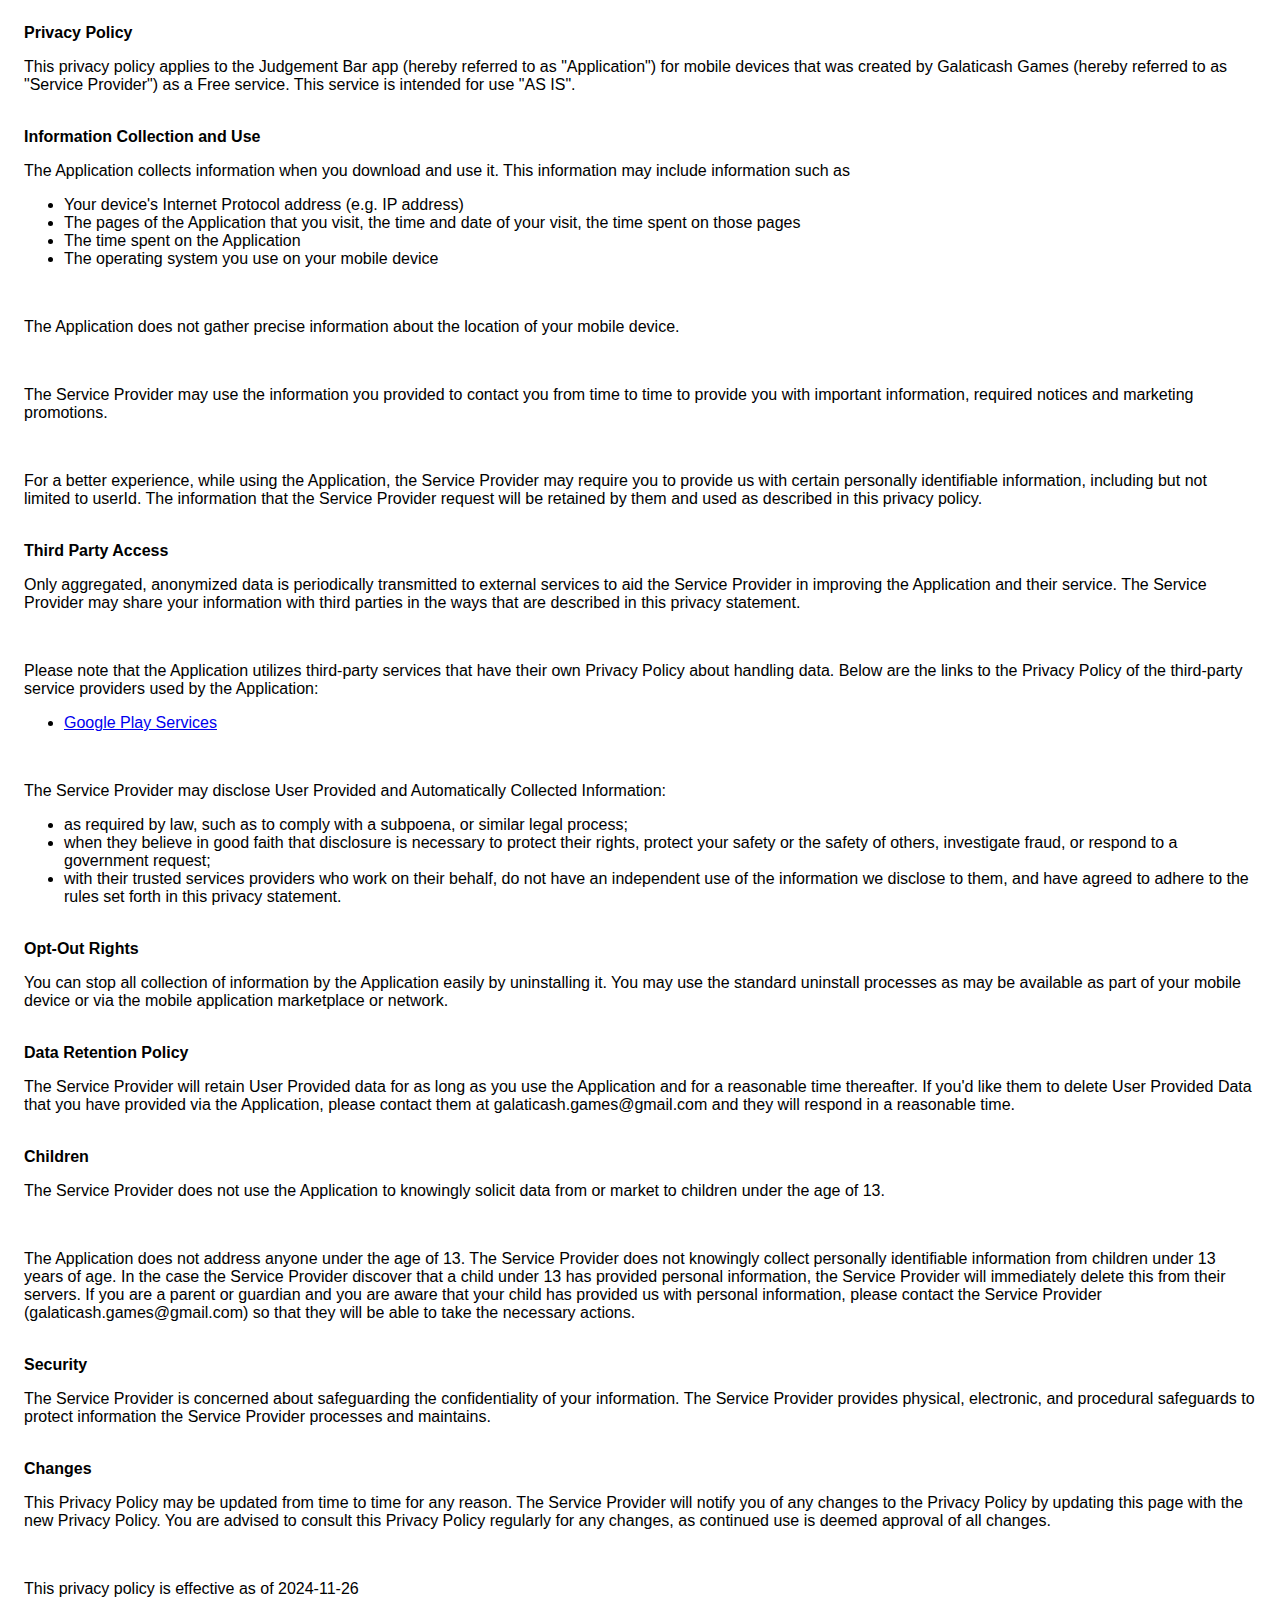
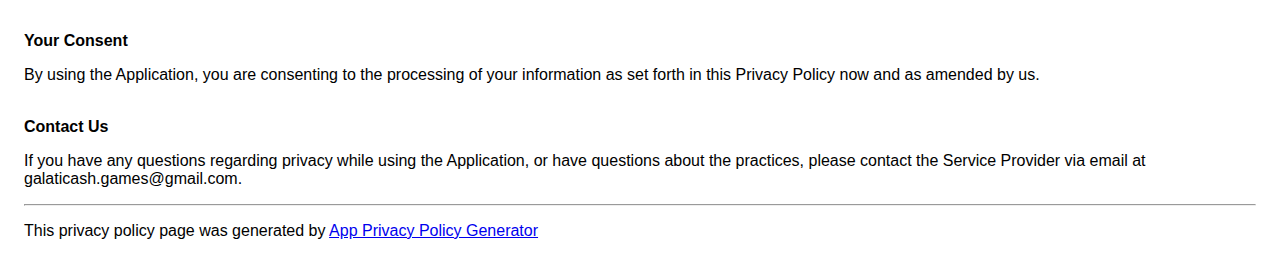
==== JudgementBarPrivacyPolicy.html @ 1332fec1 "Create JudgementBarPrivacyPolicy.html" ====
<!DOCTYPE html>
    <html>
    <head>
      <meta charset='utf-8'>
      <meta name='viewport' content='width=device-width'>
      <title>Privacy Policy</title>
      <style> body { font-family: 'Helvetica Neue', Helvetica, Arial, sans-serif; padding:1em; } </style>
    </head>
    <body>
    <strong>Privacy Policy</strong><p>This privacy policy applies to the Judgement Bar app (hereby referred to as "Application") for mobile devices that was created by Galaticash Games (hereby referred to as "Service Provider") as a Free service. This service is intended for use "AS IS".</p><br><strong>Information Collection and Use</strong><p>The Application collects information when you download and use it. This information may include information such as </p><ul><li>Your device's Internet Protocol address (e.g. IP address)</li><li>The pages of the Application that you visit, the time and date of your visit, the time spent on those pages</li><li>The time spent on the Application</li><li>The operating system you use on your mobile device</li></ul><p></p><br><p>The Application does not gather precise information about the location of your mobile device.</p><div style="display: none;"><p>The Application collects your device's location, which helps the Service Provider determine your approximate geographical location and make use of in below ways:</p><ul><li>Geolocation Services: The Service Provider utilizes location data to provide features such as personalized content, relevant recommendations, and location-based services.</li><li>Analytics and Improvements: Aggregated and anonymized location data helps the Service Provider to analyze user behavior, identify trends, and improve the overall performance and functionality of the Application.</li><li>Third-Party Services: Periodically, the Service Provider may transmit anonymized location data to external services. These services assist them in enhancing the Application and optimizing their offerings.</li></ul></div><br><p>The Service Provider may use the information you provided to contact you from time to time to provide you with important information, required notices and marketing promotions.</p><br><p>For a better experience, while using the Application, the Service Provider may require you to provide us with certain personally identifiable information, including but not limited to userId. The information that the Service Provider request will be retained by them and used as described in this privacy policy.</p><br><strong>Third Party Access</strong><p>Only aggregated, anonymized data is periodically transmitted to external services to aid the Service Provider in improving the Application and their service. The Service Provider may share your information with third parties in the ways that are described in this privacy statement.</p><div><br><p>Please note that the Application utilizes third-party services that have their own Privacy Policy about handling data. Below are the links to the Privacy Policy of the third-party service providers used by the Application:</p><ul><li><a href="https://www.google.com/policies/privacy/" target="_blank" rel="noopener noreferrer">Google Play Services</a></li><!----><!----><!----><!----><!----><!----><!----><!----><!----><!----><!----><!----><!----><!----><!----><!----><!----><!----><!----><!----><!----><!----><!----><!----><!----><!----><!----><!----><!----><!----><!----></ul></div><br><p>The Service Provider may disclose User Provided and Automatically Collected Information:</p><ul><li>as required by law, such as to comply with a subpoena, or similar legal process;</li><li>when they believe in good faith that disclosure is necessary to protect their rights, protect your safety or the safety of others, investigate fraud, or respond to a government request;</li><li>with their trusted services providers who work on their behalf, do not have an independent use of the information we disclose to them, and have agreed to adhere to the rules set forth in this privacy statement.</li></ul><p></p><br><strong>Opt-Out Rights</strong><p>You can stop all collection of information by the Application easily by uninstalling it. You may use the standard uninstall processes as may be available as part of your mobile device or via the mobile application marketplace or network.</p><br><strong>Data Retention Policy</strong><p>The Service Provider will retain User Provided data for as long as you use the Application and for a reasonable time thereafter. If you'd like them to delete User Provided Data that you have provided via the Application, please contact them at galaticash.games@gmail.com and they will respond in a reasonable time.</p><br><strong>Children</strong><p>The Service Provider does not use the Application to knowingly solicit data from or market to children under the age of 13.</p><div><br><p>The Application does not address anyone under the age of 13.
The Service Provider does not knowingly collect personally
identifiable information from children under 13 years of age. In the case
the Service Provider discover that a child under 13 has provided
personal information, the Service Provider will immediately
delete this from their servers. If you are a parent or guardian
and you are aware that your child has provided us with
personal information, please contact the Service Provider (galaticash.games@gmail.com) so that
they will be able to take the necessary actions.</p></div><!----><br><strong>Security</strong><p>The Service Provider is concerned about safeguarding the confidentiality of your information. The Service Provider provides physical, electronic, and procedural safeguards to protect information the Service Provider processes and maintains.</p><br><strong>Changes</strong><p>This Privacy Policy may be updated from time to time for any reason. The Service Provider will notify you of any changes to the Privacy Policy by updating this page with the new Privacy Policy. You are advised to consult this Privacy Policy regularly for any changes, as continued use is deemed approval of all changes.</p><br><p>This privacy policy is effective as of 2024-11-26</p><br><strong>Your Consent</strong><p>By using the Application, you are consenting to the processing of your information as set forth in this Privacy Policy now and as amended by us.</p><br><strong>Contact Us</strong><p>If you have any questions regarding privacy while using the Application, or have questions about the practices, please contact the Service Provider via email at galaticash.games@gmail.com.</p><hr><p>This privacy policy page was generated by <a href="https://app-privacy-policy-generator.nisrulz.com/" target="_blank" rel="noopener noreferrer">App Privacy Policy Generator</a></p>
    </body>
    </html>
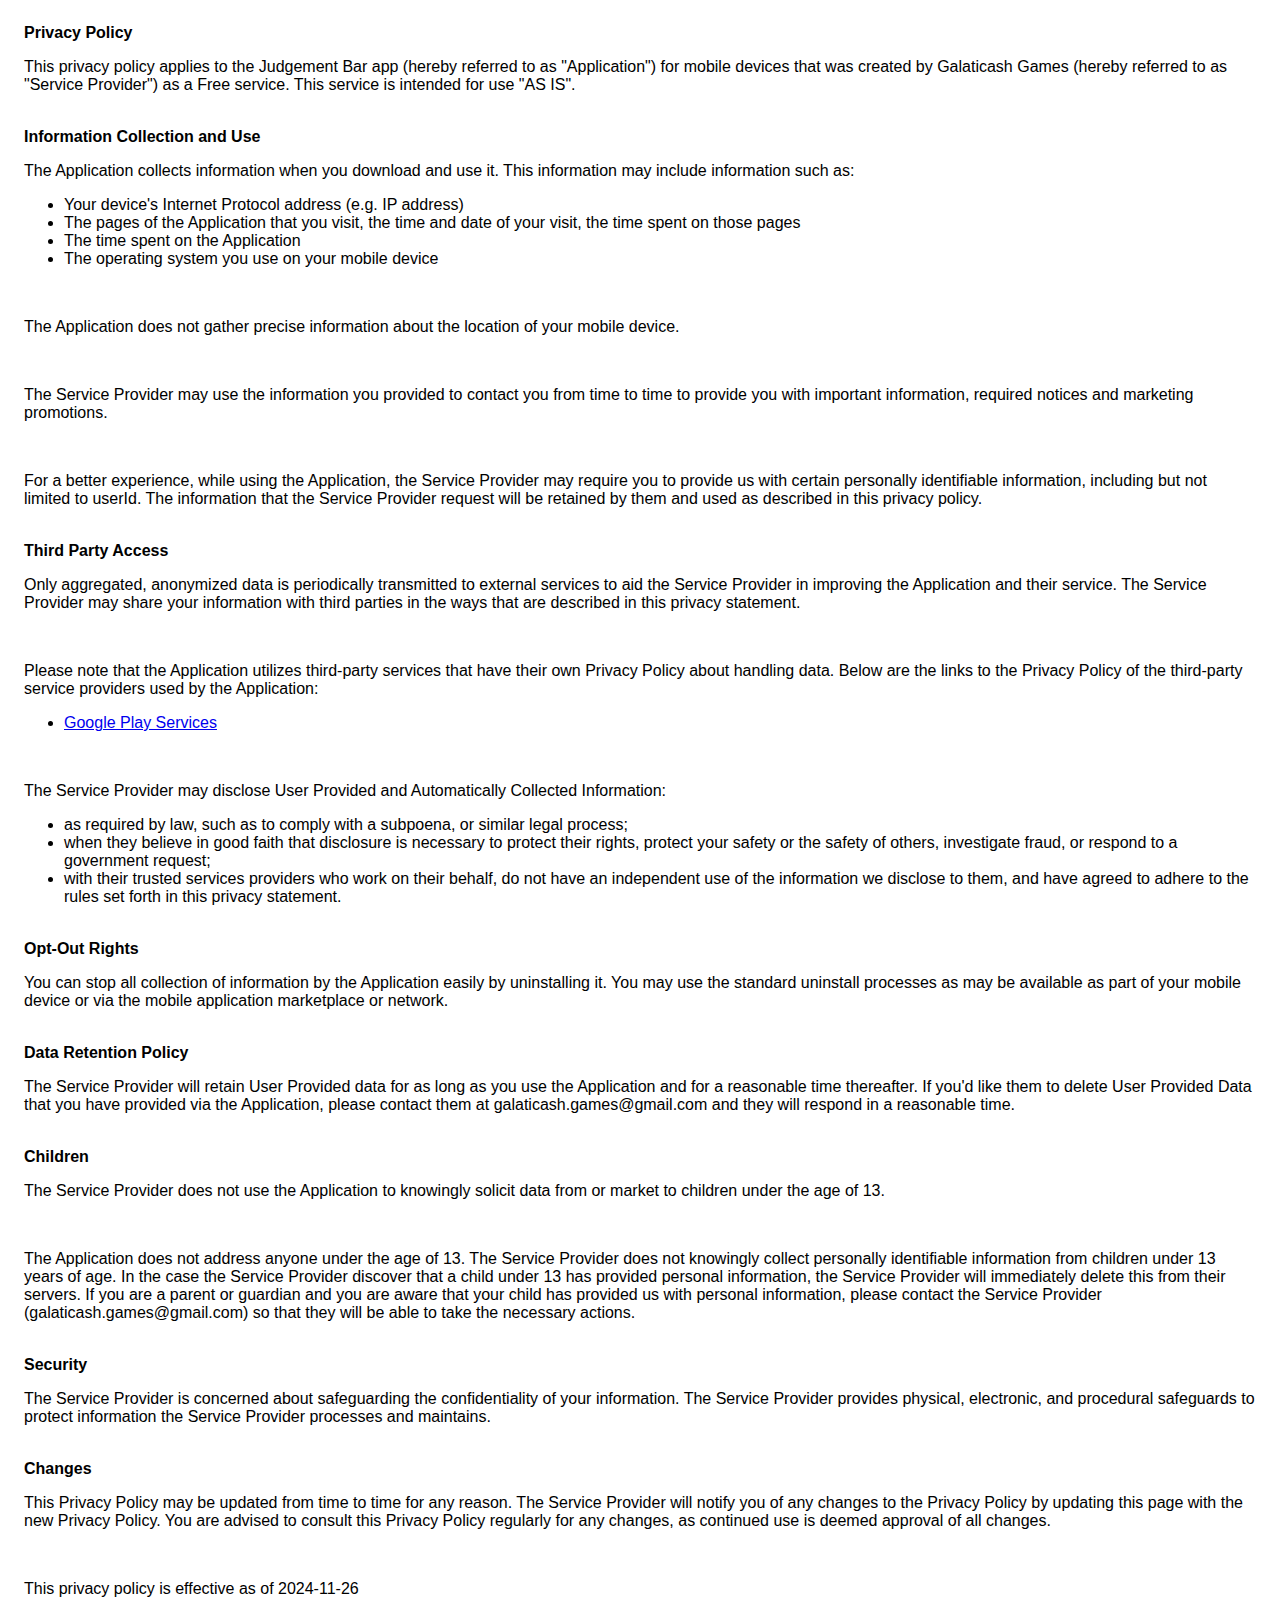
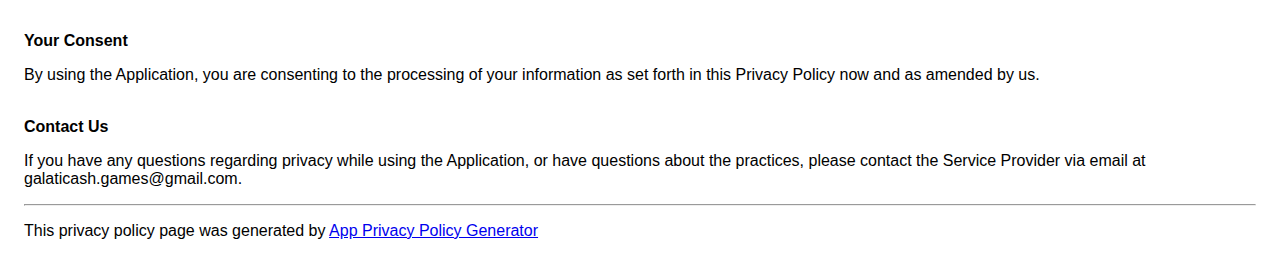
==== commit 6333ae5e: "Adjusted auto generated spacing" ====
--- a/JudgementBarPrivacyPolicy.html
+++ b/JudgementBarPrivacyPolicy.html
@@ -7,7 +7,44 @@
       <style> body { font-family: 'Helvetica Neue', Helvetica, Arial, sans-serif; padding:1em; } </style>
     </head>
     <body>
-    <strong>Privacy Policy</strong><p>This privacy policy applies to the Judgement Bar app (hereby referred to as "Application") for mobile devices that was created by Galaticash Games (hereby referred to as "Service Provider") as a Free service. This service is intended for use "AS IS".</p><br><strong>Information Collection and Use</strong><p>The Application collects information when you download and use it. This information may include information such as </p><ul><li>Your device's Internet Protocol address (e.g. IP address)</li><li>The pages of the Application that you visit, the time and date of your visit, the time spent on those pages</li><li>The time spent on the Application</li><li>The operating system you use on your mobile device</li></ul><p></p><br><p>The Application does not gather precise information about the location of your mobile device.</p><div style="display: none;"><p>The Application collects your device's location, which helps the Service Provider determine your approximate geographical location and make use of in below ways:</p><ul><li>Geolocation Services: The Service Provider utilizes location data to provide features such as personalized content, relevant recommendations, and location-based services.</li><li>Analytics and Improvements: Aggregated and anonymized location data helps the Service Provider to analyze user behavior, identify trends, and improve the overall performance and functionality of the Application.</li><li>Third-Party Services: Periodically, the Service Provider may transmit anonymized location data to external services. These services assist them in enhancing the Application and optimizing their offerings.</li></ul></div><br><p>The Service Provider may use the information you provided to contact you from time to time to provide you with important information, required notices and marketing promotions.</p><br><p>For a better experience, while using the Application, the Service Provider may require you to provide us with certain personally identifiable information, including but not limited to userId. The information that the Service Provider request will be retained by them and used as described in this privacy policy.</p><br><strong>Third Party Access</strong><p>Only aggregated, anonymized data is periodically transmitted to external services to aid the Service Provider in improving the Application and their service. The Service Provider may share your information with third parties in the ways that are described in this privacy statement.</p><div><br><p>Please note that the Application utilizes third-party services that have their own Privacy Policy about handling data. Below are the links to the Privacy Policy of the third-party service providers used by the Application:</p><ul><li><a href="https://www.google.com/policies/privacy/" target="_blank" rel="noopener noreferrer">Google Play Services</a></li><!----><!----><!----><!----><!----><!----><!----><!----><!----><!----><!----><!----><!----><!----><!----><!----><!----><!----><!----><!----><!----><!----><!----><!----><!----><!----><!----><!----><!----><!----><!----></ul></div><br><p>The Service Provider may disclose User Provided and Automatically Collected Information:</p><ul><li>as required by law, such as to comply with a subpoena, or similar legal process;</li><li>when they believe in good faith that disclosure is necessary to protect their rights, protect your safety or the safety of others, investigate fraud, or respond to a government request;</li><li>with their trusted services providers who work on their behalf, do not have an independent use of the information we disclose to them, and have agreed to adhere to the rules set forth in this privacy statement.</li></ul><p></p><br><strong>Opt-Out Rights</strong><p>You can stop all collection of information by the Application easily by uninstalling it. You may use the standard uninstall processes as may be available as part of your mobile device or via the mobile application marketplace or network.</p><br><strong>Data Retention Policy</strong><p>The Service Provider will retain User Provided data for as long as you use the Application and for a reasonable time thereafter. If you'd like them to delete User Provided Data that you have provided via the Application, please contact them at galaticash.games@gmail.com and they will respond in a reasonable time.</p><br><strong>Children</strong><p>The Service Provider does not use the Application to knowingly solicit data from or market to children under the age of 13.</p><div><br><p>The Application does not address anyone under the age of 13.
+    <strong>Privacy Policy</strong><p>This privacy policy applies to the Judgement Bar app 
+        (hereby referred to as "Application") for mobile devices that was created by Galaticash Games 
+        (hereby referred to as "Service Provider") as a Free service. This service is intended for use 
+        "AS IS".</p>
+        <br><strong>Information Collection and Use</strong>
+        <p>The Application collects information when you download and use it. This information may include information such as:</p>
+        <ul>
+            <li>Your device's Internet Protocol address (e.g. IP address)</li>
+            <li>The pages of the Application that you visit, the time and date of your visit, the time spent on those pages</li>
+            <li>The time spent on the Application</li>
+            <li>The operating system you use on your mobile device</li>
+        </ul>
+        <br>
+        <p>The Application does not gather precise information about the location of your mobile device.</p>
+        <div style="display: none;">
+            <p>The Application collects your device's location, which helps the Service Provider determine your
+                approximate geographical location and make use of in below ways:</p>
+            <ul>
+                <li>Geolocation Services: The Service Provider utilizes location data to provide features such as personalized content, relevant recommendations, and location-based services.</li>
+                <li>Analytics and Improvements: Aggregated and anonymized location data helps the Service Provider to analyze user behavior, identify trends, and improve the overall performance and functionality of the Application.</li>
+                <li>Third-Party Services: Periodically, the Service Provider may transmit anonymized location data to external services. These services assist them in enhancing the Application and optimizing their offerings.</li>
+            </ul></div>
+        <br><p>The Service Provider may use the information you provided to contact you from time to time to provide you with important information, required notices and marketing promotions.</p>
+        <br><p>For a better experience, while using the Application, the Service Provider may require you to provide us with certain personally identifiable information, including but not limited to userId. The information that the Service Provider request will be retained by them and used as described in this privacy policy.</p>
+        <br><strong>Third Party Access</strong><p>Only aggregated, anonymized data is periodically transmitted to external services to aid the Service Provider in improving the Application and their service. The Service Provider may share your information with third parties in the ways that are described in this privacy statement.</p>
+        <div>
+            <br><p>Please note that the Application utilizes third-party services that have their own Privacy Policy about handling data. Below are the links to the Privacy Policy of the third-party service providers used by the Application:</p>
+            <ul><li><a href="https://www.google.com/policies/privacy/" target="_blank" rel="noopener noreferrer">Google Play Services</a>
+            </li>
+            </ul></div>
+        <br><p>The Service Provider may disclose User Provided and Automatically Collected Information:</p><ul><li>as required by law, such as to comply with a subpoena, or similar legal process;</li>
+            <li>when they believe in good faith that disclosure is necessary to protect their rights, protect your safety or the safety of others, investigate fraud, or respond to a government request;</li>
+            <li>with their trusted services providers who work on their behalf, do not have an independent use of the information we disclose to them, and have agreed to adhere to the rules set forth in this privacy statement.</li>
+        </ul>
+        <br><strong>Opt-Out Rights</strong><p>You can stop all collection of information by the Application easily by uninstalling it. You may use the standard uninstall processes as may be available as part of your mobile device or via the mobile application marketplace or network.</p>
+        <br><strong>Data Retention Policy</strong><p>The Service Provider will retain User Provided data for as long as you use the Application and for a reasonable time thereafter. If you'd like them to delete User Provided Data that you have provided via the Application, please contact them at galaticash.games@gmail.com and they will respond in a reasonable time.</p>
+        <br><strong>Children</strong><p>The Service Provider does not use the Application to knowingly solicit data from or market to children under the age of 13.</p><div>
+            <br><p>The Application does not address anyone under the age of 13.
 The Service Provider does not knowingly collect personally
 identifiable information from children under 13 years of age. In the case
 the Service Provider discover that a child under 13 has provided
@@ -15,7 +52,11 @@
 delete this from their servers. If you are a parent or guardian
 and you are aware that your child has provided us with
 personal information, please contact the Service Provider (galaticash.games@gmail.com) so that
-they will be able to take the necessary actions.</p></div><!----><br><strong>Security</strong><p>The Service Provider is concerned about safeguarding the confidentiality of your information. The Service Provider provides physical, electronic, and procedural safeguards to protect information the Service Provider processes and maintains.</p><br><strong>Changes</strong><p>This Privacy Policy may be updated from time to time for any reason. The Service Provider will notify you of any changes to the Privacy Policy by updating this page with the new Privacy Policy. You are advised to consult this Privacy Policy regularly for any changes, as continued use is deemed approval of all changes.</p><br><p>This privacy policy is effective as of 2024-11-26</p><br><strong>Your Consent</strong><p>By using the Application, you are consenting to the processing of your information as set forth in this Privacy Policy now and as amended by us.</p><br><strong>Contact Us</strong><p>If you have any questions regarding privacy while using the Application, or have questions about the practices, please contact the Service Provider via email at galaticash.games@gmail.com.</p><hr><p>This privacy policy page was generated by <a href="https://app-privacy-policy-generator.nisrulz.com/" target="_blank" rel="noopener noreferrer">App Privacy Policy Generator</a></p>
+they will be able to take the necessary actions.</p></div>
+        <br><strong>Security</strong><p>The Service Provider is concerned about safeguarding the confidentiality of your information. The Service Provider provides physical, electronic, and procedural safeguards to protect information the Service Provider processes and maintains.</p>
+        <br><strong>Changes</strong><p>This Privacy Policy may be updated from time to time for any reason. The Service Provider will notify you of any changes to the Privacy Policy by updating this page with the new Privacy Policy. You are advised to consult this Privacy Policy regularly for any changes, as continued use is deemed approval of all changes.</p>
+        <br><p>This privacy policy is effective as of 2024-11-26</p><br><strong>Your Consent</strong><p>By using the Application, you are consenting to the processing of your information as set forth in this Privacy Policy now and as amended by us.</p><br><strong>Contact Us</strong><p>If you have any questions regarding privacy while using the Application, or have questions about the practices, please contact the Service Provider via email at galaticash.games@gmail.com.</p>
+        <hr><p>This privacy policy page was generated by <a href="https://app-privacy-policy-generator.nisrulz.com/" target="_blank" rel="noopener noreferrer">App Privacy Policy Generator</a></p>
     </body>
     </html>
       
